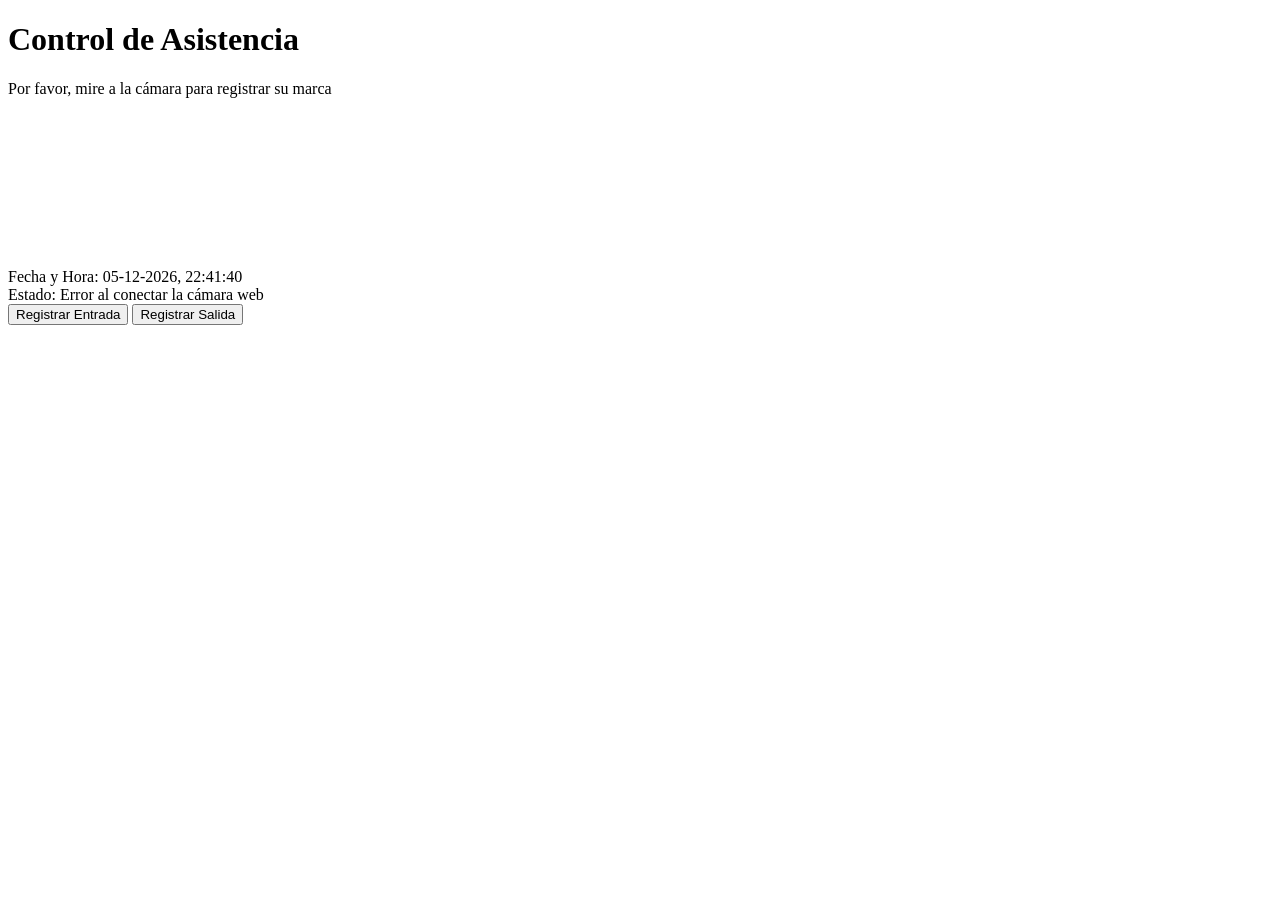
==== estaticos/index.html @ 554eeed3 "Estructura inicial del index con camara y reloj corriendo" ====
<!DOCTYPE html>
<html lang="es">
<head>
    <meta charset="UTF-8">
    <meta name="viewport" content="width=device-width, initial-scale=1.0">
    <title>Asistencia - Registro Facial</title>
    <link rel="stylesheet" href="estilos.css">
</head>
<body>

    <div class="tarjeta-asistencia">
        
        <h1>Control de Asistencia</h1>
        <p class="subtitulo">Por favor, mire a la cámara para registrar su marca</p>

        <div class="contenedor-camara">
            <video id="video-webcam" autoplay playsinline muted></video>
            <div class="recuadro-rostro"></div>
        </div>

        <div class="bloque-notificaciones">
            <div id="reloj-digital">Fecha y Hora: Cargando...</div>
            <div id="mensaje-servidor">Estado: Esperando acción...</div>
        </div>

        <div class="grupo-botones">
            <button id="btn-entrada" class="boton boton-verde" onclick="procesarMarcaje('ENTRADA')">
                Registrar Entrada
            </button>
            <button id="btn-salida" class="boton boton-rojo" onclick="procesarMarcaje('SALIDA')">
                Registrar Salida
            </button>
        </div>

    </div>

    <script>
        // Mis elementos del DOM que voy a usar para mostrar la cámara, el reloj y los mensajes del servidor
        const elementoVideo = document.getElementById('video-webcam');
        const elementoReloj = document.getElementById('reloj-digital');
        const elementoMensaje = document.getElementById('mensaje-servidor');

        // Función para prender la cámara apenas cargue la página
        async function iniciarCamara() {
            try {
                const flujoVideo = await navigator.mediaDevices.getUserMedia({ video: true });
                elementoVideo.srcObject = flujoVideo;
            } catch (error) {
                console.error("Error en la cámara:", error);
                elementoMensaje.innerText = "Estado: Error al conectar la cámara web";
            }
        }

        // Para mostrar la fecha y hora actualizada cada segundo
        function actualizarReloj() {
            const momentoActual = new Date();
            
            const opcionesFormato = {
                year: 'numeric', month: '2-digit', day: '2-digit',
                hour: '2-digit', minute: '2-digit', second: '2-digit',
                hour12: false
            };
            
            elementoReloj.innerText = `Fecha y Hora: ${momentoActual.toLocaleString('es-CL', opcionesFormato)}`;
        }

        // Aquí tengo que implementar la lógica para procesar el marcaje de entrada o salida, por ahora solo muestro un mensaje
        function procesarMarcaje(tipoRegistro) {
            elementoMensaje.innerText = `Estado: Procesando ${tipoRegistro}...`;
        }

        // Arrancar la cámara y el reloj al abrir el sitio
        iniciarCamara();
        actualizarReloj();
        setInterval(actualizarReloj, 1000);
    </script>
</body>
</html>
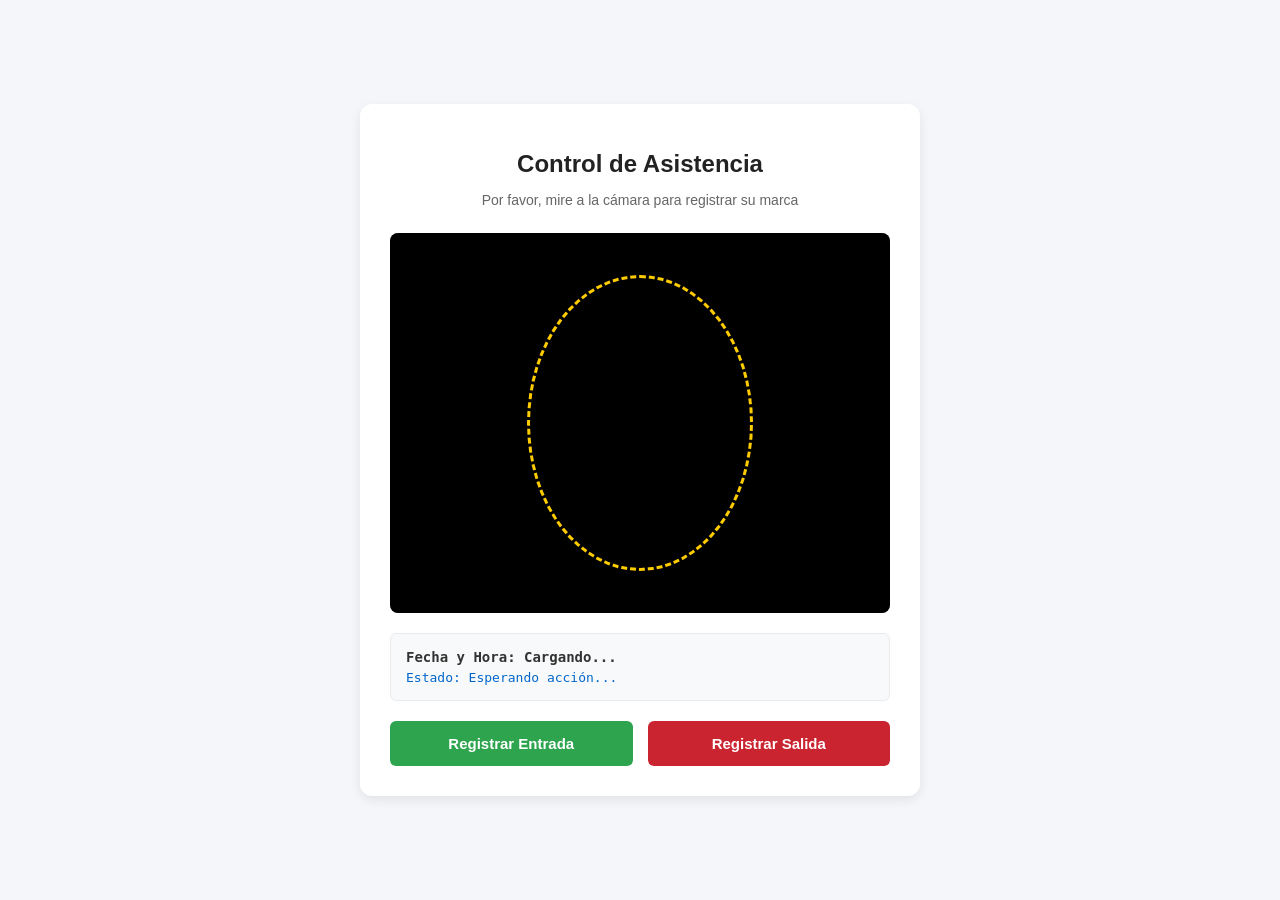
==== commit bdbe9ef5: "lógica de captura en index.html y ruta /marcar en python" ====
--- a/estaticos/index.html
+++ b/estaticos/index.html
@@ -64,15 +64,56 @@
             elementoReloj.innerText = `Fecha y Hora: ${momentoActual.toLocaleString('es-CL', opcionesFormato)}`;
         }
 
-        // Aquí tengo que implementar la lógica para procesar el marcaje de entrada o salida, por ahora solo muestro un mensaje
-        function procesarMarcaje(tipoRegistro) {
-            elementoMensaje.innerText = `Estado: Procesando ${tipoRegistro}...`;
+        // Lógica para capturar el cuadro de la cámara y enviarlo a FastAPI
+        async function procesarMarcaje(tipoRegistro) {
+            elementoMensaje.innerText = `Estado: Capturando rostro para ${tipoRegistro}...`;
+            elementoMensaje.style.color = "#0066cc";
+
+            // lienzo temporal para dibujar el cuadro congelado de la cámara
+            const lienzo = document.createElement('canvas');
+            lienzo.width = elementoVideo.videoWidth;
+            lienzo.height = elementoVideo.videoHeight;
+            
+            const contexto = lienzo.getContext('2d');
+            contexto.drawImage(elementoVideo, 0, 0, lienzo.width, lienzo.height);
+
+            // Convertir la imagen congelada a un archivo binario JPEG
+            lienzo.toBlob(async (blob) => {
+                if (!blob) {
+                    elementoMensaje.innerText = "Estado: Error al capturar la foto de la cámara";
+                    elementoMensaje.style.color = "#cb2431";
+                    return;
+                }
+
+                // Empaqueta la foto y el tipo de registro en un formulario virtual
+                const formulario = new FormData();
+                formulario.append('foto', blob, 'captura.jpg');
+                formulario.append('tipo_registro', tipoRegistro);
+
+                try {
+                    elementoMensaje.innerText = "Estado: Enviando datos al servidor...";
+                    
+                    // Envía el formulario por método POST al backend
+                    const respuesta = await fetch('/marcar', {
+                        method: 'POST',
+                        body: formulario
+                    });
+
+                    const datos = await respuesta.json();
+                    
+                    if (respuesta.ok) {
+                        elementoMensaje.innerText = `Estado: ${datos.mensaje}`;
+                        elementoMensaje.style.color = "#2ea44f"; // ltras verdes si sale bien
+                    } else {
+                        elementoMensaje.innerText = `Estado: Error - ${datos.detalle || 'No se pudo procesar'}`;
+                        elementoMensaje.style.color = "#cb2431";
+                    }
+
+                } catch (error) {
+                    console.error("Error en la petición:", error);
+                    elementoMensaje.innerText = "Estado: Sin conexión con el servidor";
+                    elementoMensaje.style.color = "#cb2431";
+                }
+            }, 'image/jpeg', 0.9);
         }
-
-        // Arrancar la cámara y el reloj al abrir el sitio
-        iniciarCamara();
-        actualizarReloj();
-        setInterval(actualizarReloj, 1000);
-    </script>
-</body>
-</html>+    
--- a/estaticos/estilos.css
+++ b/estaticos/estilos.css
@@ -0,0 +1,116 @@
+/* para centrar todo en la pantalla */
+body {
+    margin: 0;
+    padding: 0;
+    font-family: 'Segoe UI', Arial, sans-serif;
+    background-color: #f4f6f9;
+    display: flex;
+    justify-content: center;
+    align-items: center;
+    min-height: 100vh;
+}
+
+.tarjeta-asistencia {
+    background-color: #ffffff;
+    padding: 30px;
+    border-radius: 12px;
+    box-shadow: 0 4px 12px rgba(0, 0, 0, 0.08);
+    width: 100%;
+    max-width: 500px;
+    text-align: center;
+}
+
+h1 {
+    color: #222;
+    font-size: 24px;
+    margin-bottom: 8px;
+}
+
+.subtitulo {
+    color: #666;
+    font-size: 14px;
+    margin-bottom: 25px;
+}
+
+.contenedor-camara {
+    position: relative; /* para que el recuadro-rostro no se desarme */
+    width: 100%;
+    height: 380px;
+    background-color: #000;
+    border-radius: 8px;
+    overflow: hidden;
+}
+
+#video-webcam {
+    width: 100%;
+    height: 100%;
+    object-fit: cover;
+}
+
+.recuadro-rostro {
+    position: absolute;
+    top: 50%;
+    left: 50%;
+    transform: translate(-50%, -50%); /* para centrar el óvalo justo al medio */
+    width: 220px;
+    height: 290px;
+    border: 3px dashed #ffcc00;
+    border-radius: 50%;
+    box-shadow: 0 0 0 9999px rgba(0, 0, 0, 0.4); /* para oscurecer los lados */
+    pointer-events: none;
+}
+
+.bloque-notificaciones {
+    background-color: #f8f9fa;
+    border: 1px solid #e9ecef;
+    border-radius: 6px;
+    padding: 15px;
+    margin: 20px 0;
+    font-family: monospace;
+    text-align: left;
+}
+
+#reloj-digital {
+    color: #333;
+    font-size: 14px;
+    font-weight: bold;
+    margin-bottom: 5px;
+}
+
+#mensaje-servidor {
+    color: #0066cc;
+    font-size: 13px;
+}
+
+.grupo-botones {
+    display: flex;
+    gap: 15px;
+}
+
+.boton {
+    flex: 1;
+    padding: 14px;
+    font-size: 15px;
+    font-weight: bold;
+    border: none;
+    border-radius: 6px;
+    cursor: pointer;
+}
+
+.boton-verde {
+    background-color: #2ea44f;
+    color: #fff;
+}
+
+.boton-verde:hover {
+    background-color: #248a40;
+}
+
+.boton-rojo {
+    background-color: #cb2431;
+    color: #fff;
+}
+
+.boton-rojo:hover {
+    background-color: #b01e2a;
+}
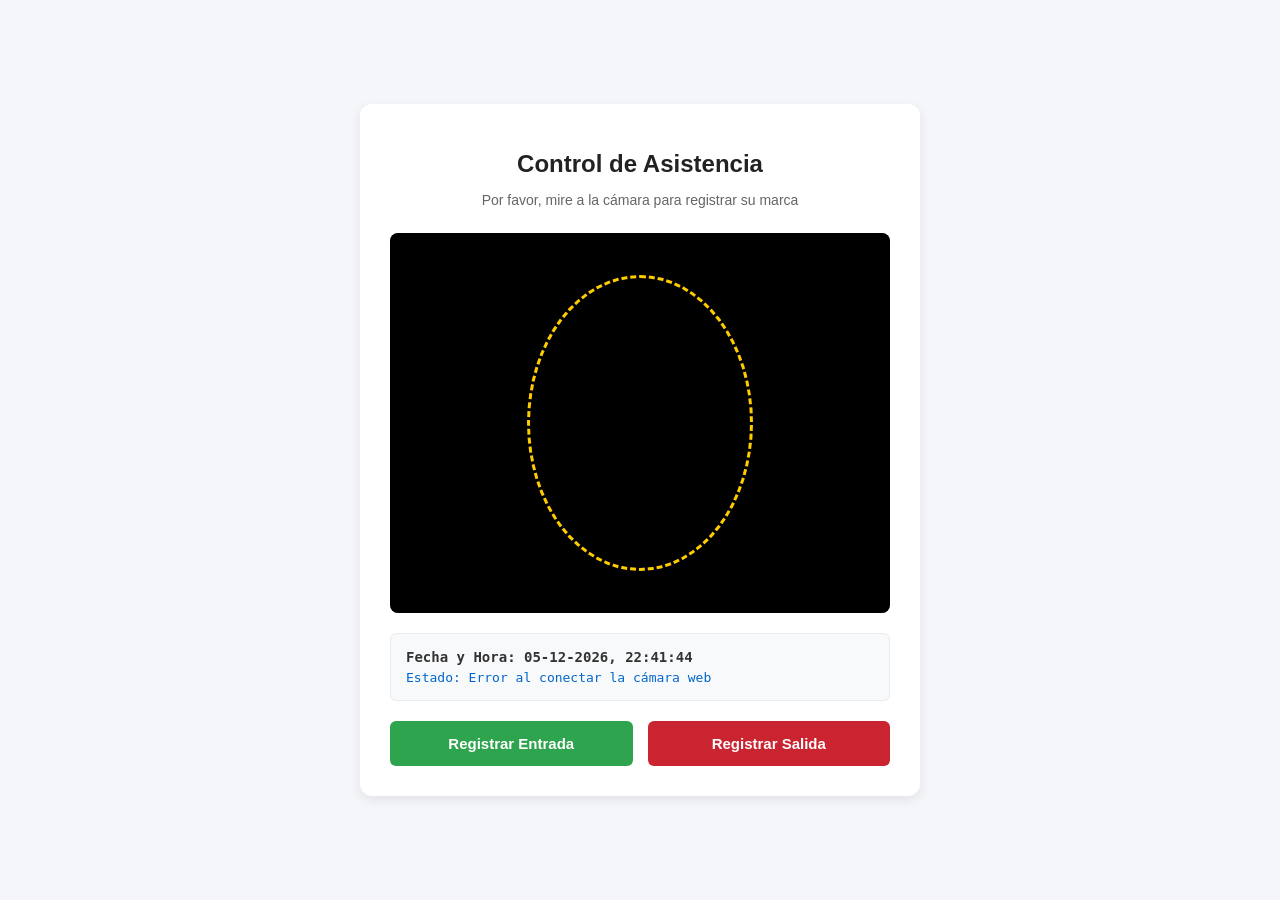
==== commit 8549fab1: "correción en sintaxis index.html para activar la cámara" ====
--- a/estaticos/index.html
+++ b/estaticos/index.html
@@ -116,4 +116,11 @@
                 }
             }, 'image/jpeg', 0.9);
         }
+
+        // Iniciar la cámara y el reloj apenas cargue la página
+        iniciarCamara();
+        setInterval(actualizarReloj, 1000);
+    </script>
+</body>
+</html>
     
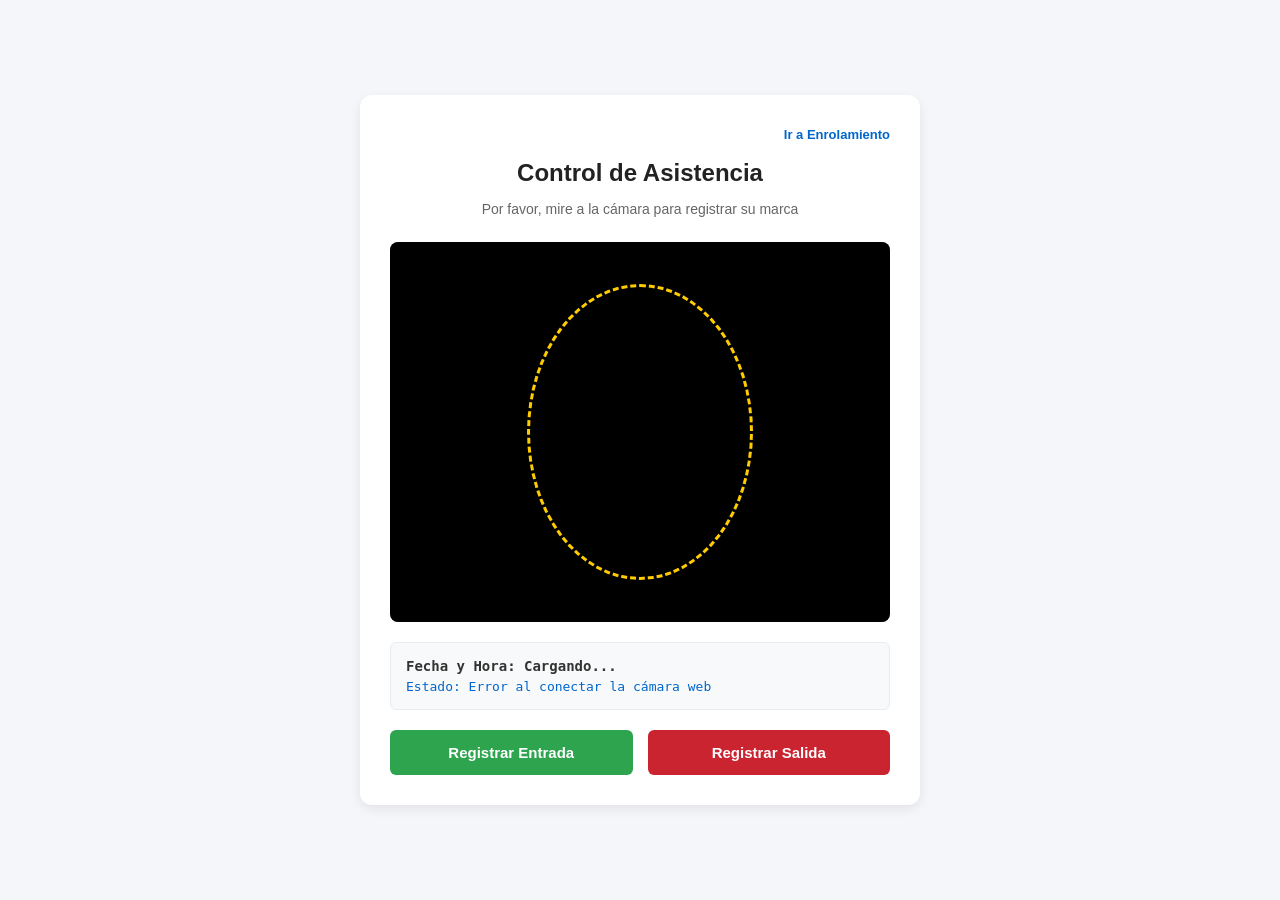
==== commit 3fc011ba: "botones para cambiar de pantalla" ====
--- a/estaticos/index.html
+++ b/estaticos/index.html
@@ -9,6 +9,10 @@
 <body>
 
     <div class="tarjeta-asistencia">
+
+        <div style="text-align: right; width: 100%; margin-bottom: 10px;">
+            <a href="/estaticos/registro.html" style="font-size: 13px; color: #0066cc; text-decoration: none; font-weight: bold;">Ir a Enrolamiento</a>
+        </div>
         
         <h1>Control de Asistencia</h1>
         <p class="subtitulo">Por favor, mire a la cámara para registrar su marca</p>
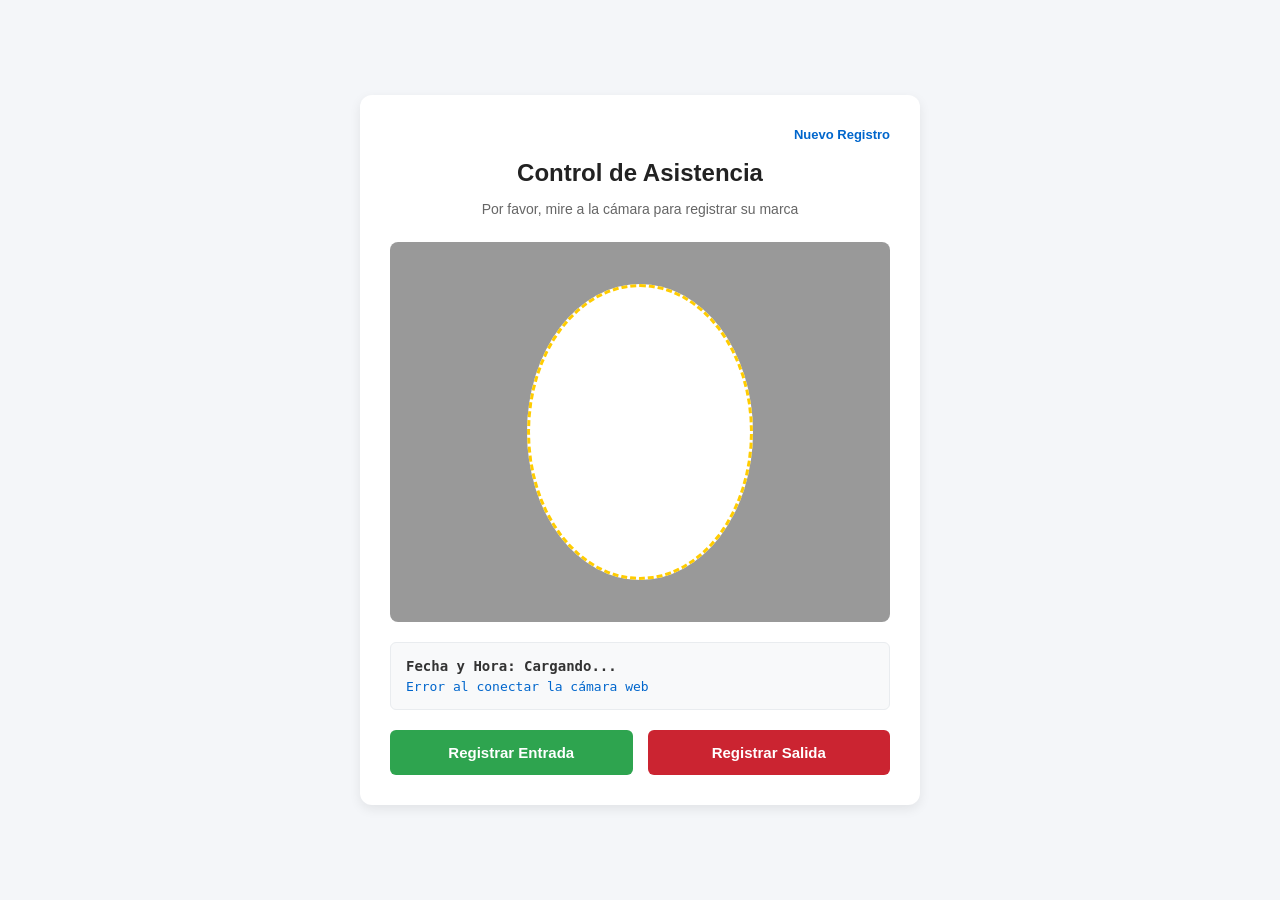
==== commit 74e63cba: "cuenta regresiva visual dentro del óvalo de registro, mejoras de UX y limpieza de textos" ====
--- a/estaticos/index.html
+++ b/estaticos/index.html
@@ -11,7 +11,7 @@
     <div class="tarjeta-asistencia">
 
         <div style="text-align: right; width: 100%; margin-bottom: 10px;">
-            <a href="/estaticos/registro.html" style="font-size: 13px; color: #0066cc; text-decoration: none; font-weight: bold;">Ir a Enrolamiento</a>
+            <a href="/estaticos/registro.html" style="font-size: 13px; color: #0066cc; text-decoration: none; font-weight: bold;">Nuevo Registro</a>
         </div>
         
         <h1>Control de Asistencia</h1>
@@ -24,7 +24,7 @@
 
         <div class="bloque-notificaciones">
             <div id="reloj-digital">Fecha y Hora: Cargando...</div>
-            <div id="mensaje-servidor">Estado: Esperando acción...</div>
+            <div id="mensaje-servidor">Esperando acción...</div>
         </div>
 
         <div class="grupo-botones">
@@ -51,7 +51,7 @@
                 elementoVideo.srcObject = flujoVideo;
             } catch (error) {
                 console.error("Error en la cámara:", error);
-                elementoMensaje.innerText = "Estado: Error al conectar la cámara web";
+                elementoMensaje.innerText = "Error al conectar la cámara web";
             }
         }
 
@@ -70,7 +70,7 @@
 
         // Lógica para capturar el cuadro de la cámara y enviarlo a FastAPI
         async function procesarMarcaje(tipoRegistro) {
-            elementoMensaje.innerText = `Estado: Capturando rostro para ${tipoRegistro}...`;
+            elementoMensaje.innerText = `Capturando rostro para ${tipoRegistro}...`;
             elementoMensaje.style.color = "#0066cc";
 
             // lienzo temporal para dibujar el cuadro congelado de la cámara
@@ -84,7 +84,7 @@
             // Convertir la imagen congelada a un archivo binario JPEG
             lienzo.toBlob(async (blob) => {
                 if (!blob) {
-                    elementoMensaje.innerText = "Estado: Error al capturar la foto de la cámara";
+                    elementoMensaje.innerText = "Error al capturar la foto de la cámara";
                     elementoMensaje.style.color = "#cb2431";
                     return;
                 }
@@ -95,7 +95,7 @@
                 formulario.append('tipo_registro', tipoRegistro);
 
                 try {
-                    elementoMensaje.innerText = "Estado: Enviando datos al servidor...";
+                    elementoMensaje.innerText = "Enviando datos al servidor...";
                     
                     // Envía el formulario por método POST al backend
                     const respuesta = await fetch('/marcar', {
@@ -109,13 +109,13 @@
                         elementoMensaje.innerText = `Estado: ${datos.mensaje}`;
                         elementoMensaje.style.color = "#2ea44f"; // ltras verdes si sale bien
                     } else {
-                        elementoMensaje.innerText = `Estado: Error - ${datos.detalle || 'No se pudo procesar'}`;
+                        elementoMensaje.innerText = `Error - ${datos.detalle || 'No se pudo procesar'}`;
                         elementoMensaje.style.color = "#cb2431";
                     }
 
                 } catch (error) {
                     console.error("Error en la petición:", error);
-                    elementoMensaje.innerText = "Estado: Sin conexión con el servidor";
+                    elementoMensaje.innerText = "Sin conexión con el servidor";
                     elementoMensaje.style.color = "#cb2431";
                 }
             }, 'image/jpeg', 0.9);
--- a/estaticos/estilos.css
+++ b/estaticos/estilos.css
@@ -36,15 +36,17 @@
     position: relative; /* para que el recuadro-rostro no se desarme */
     width: 100%;
     height: 380px;
-    background-color: #000;
+    background-color: #ffffff;
     border-radius: 8px;
     overflow: hidden;
 }
 
-#video-webcam {
+/* agrupamos estilos para ambos videos, webcam y registro */
+#video-webcam, #video-registro {
     width: 100%;
     height: 100%;
     object-fit: cover;
+    transform: scaleX(-1); /* para modo espejo de la imagen y que sea más natural para el usuario */
 }
 
 .recuadro-rostro {
@@ -58,6 +60,26 @@
     border-radius: 50%;
     box-shadow: 0 0 0 9999px rgba(0, 0, 0, 0.4); /* para oscurecer los lados */
     pointer-events: none;
+    display: flex;
+    justify-content: center;
+    align-items: center;
+}
+
+/* Estilos para el contador de segundos dentro del óvalo */
+#contador-oval {
+    position: absolute; /* Forzamos que flote sobre cualquier elemento */
+    top: 50%; /* Lo ubicamos al centro vertical */
+    left: 50%; /* Lo ubicamos al centro horizontal */
+    transform: translate(-50%, -50%); /* Ajuste preciso para centrar el número */
+    z-index: 10; /* Lo posiciona al frente del video */
+    font-size: 90px;
+    font-weight: 800;
+    color: rgba(255, 255, 255, 0.65); /* Blanco con 65% de opacidad para que sea visible pero no moleste demasiado */
+    font-family: 'Segoe UI', Arial, sans-serif;
+    /* Agregamos un efecto de sombra para mejorar la legibilidad del número sobre el video, especialmente en fondos claros o con mucho detalle */
+    text-shadow: 2px 2px 8px rgba(0, 0, 0, 0.5); 
+    user-select: none;
+    pointer-events: none; /* Evita interferencias con el mouse o clicks */
 }
 
 .bloque-notificaciones {
@@ -68,6 +90,13 @@
     margin: 20px 0;
     font-family: monospace;
     text-align: left;
+}
+
+#estado-registro {
+    font-size: 18px; /* Agranda considerablemente el texto para que sea más visible para personas con vision reducida */
+    font-weight: 700; /* Lo hace en negrita */
+    font-family: 'Segoe UI', Arial, sans-serif; /* Reemplaza la fuente monospace por una limpia y legible */
+    line-height: 1.4; /* Le da espacio a los textos largos para que no se amontonen */
 }
 
 #reloj-digital {
@@ -113,4 +142,26 @@
 
 .boton-rojo:hover {
     background-color: #b01e2a;
+}
+
+/* Animación de efecto de obturador para simular el flash de la cámara al capturar la imagen*/
+@keyframes efectoObturador {
+    0% { 
+        opacity: 0; /* El video se vuelve completamente transparente al inicio para simular el destello del flash */
+        filter: brightness(3); /* Aumenta el brillo al máximo para simular el flash intenso */
+    }
+    15% {
+        opacity: 0.3; /* Aparece un destello inicial con algo de transparencia para simular el flash */
+        filter: brightness(2.5);
+    }
+    100% { 
+        opacity: 1; /* El video vuelve a su estado normal completamente visible */
+        filter: brightness(1); 
+    }
+}
+
+/* Aplica la animación de flash a los videos */
+#video-registro.camara-flash, #video-webcam.camara-flash {
+    /* Tiempo de 0.35 segundos para que el efecto sea rápido pero perceptible */
+    animation: efectoObturador 0.35s ease-out;
 }
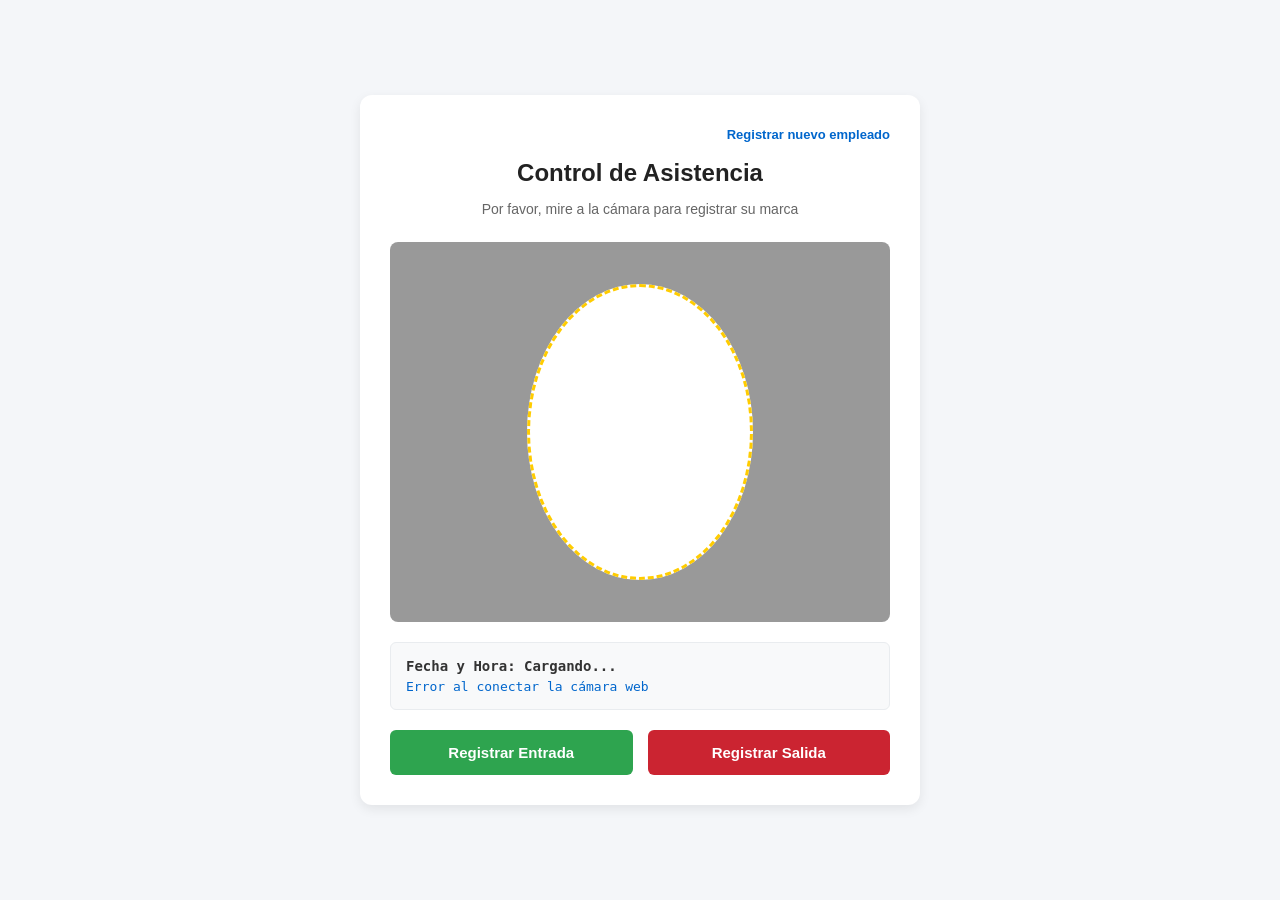
==== commit a9b179ee: "Implementación login para admin para proteger el flujo de nuevos registros" ====
--- a/estaticos/index.html
+++ b/estaticos/index.html
@@ -11,7 +11,7 @@
     <div class="tarjeta-asistencia">
 
         <div style="text-align: right; width: 100%; margin-bottom: 10px;">
-            <a href="/estaticos/registro.html" style="font-size: 13px; color: #0066cc; text-decoration: none; font-weight: bold;">Nuevo Registro</a>
+            <a href="/estaticos/login.html" style="font-size: 13px; color: #0066cc; text-decoration: none; font-weight: bold;">Registrar nuevo empleado</a>
         </div>
         
         <h1>Control de Asistencia</h1>
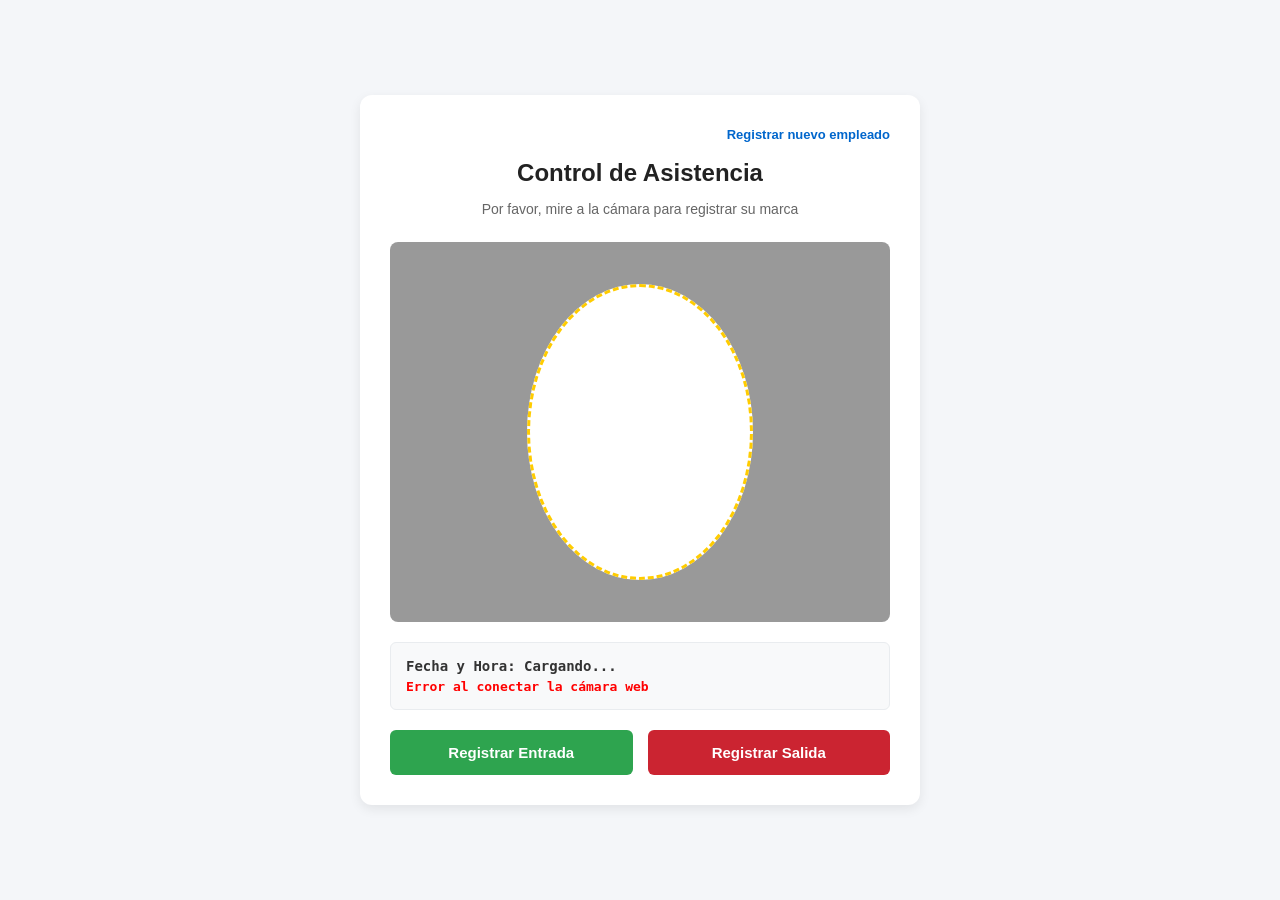
==== commit 8c19a881: "Ajutes en colores de mensajes de estado" ====
--- a/estaticos/index.html
+++ b/estaticos/index.html
@@ -24,7 +24,7 @@
 
         <div class="bloque-notificaciones">
             <div id="reloj-digital">Fecha y Hora: Cargando...</div>
-            <div id="mensaje-servidor">Esperando acción...</div>
+            <div id="mensaje-servidor">Esperando Registro...</div>
         </div>
 
         <div class="grupo-botones">
@@ -52,6 +52,8 @@
             } catch (error) {
                 console.error("Error en la cámara:", error);
                 elementoMensaje.innerText = "Error al conectar la cámara web";
+                elementoMensaje.style.color = "#FF0000"; // Color Rojo para errores
+                elementoMensaje.style.fontWeight = "700"; // Texto en negrita para destacar el error
             }
         }
 
@@ -85,7 +87,8 @@
             lienzo.toBlob(async (blob) => {
                 if (!blob) {
                     elementoMensaje.innerText = "Error al capturar la foto de la cámara";
-                    elementoMensaje.style.color = "#cb2431";
+                    elementoMensaje.style.color = "#FF0000";
+                    elementoMensaje.style.fontWeight = "700";
                     return;
                 }
 
@@ -108,15 +111,18 @@
                     if (respuesta.ok) {
                         elementoMensaje.innerText = `Estado: ${datos.mensaje}`;
                         elementoMensaje.style.color = "#2ea44f"; // ltras verdes si sale bien
+                        elementoMensaje.style.fontWeight = "700";
                     } else {
                         elementoMensaje.innerText = `Error - ${datos.detalle || 'No se pudo procesar'}`;
-                        elementoMensaje.style.color = "#cb2431";
+                        elementoMensaje.style.color = "#FF0000";
+                        elementoMensaje.style.fontWeight = "700";
                     }
 
                 } catch (error) {
                     console.error("Error en la petición:", error);
                     elementoMensaje.innerText = "Sin conexión con el servidor";
-                    elementoMensaje.style.color = "#cb2431";
+                    elementoMensaje.style.color = "#FF0000";
+                    elementoMensaje.style.fontWeight = "700";
                 }
             }, 'image/jpeg', 0.9);
         }
